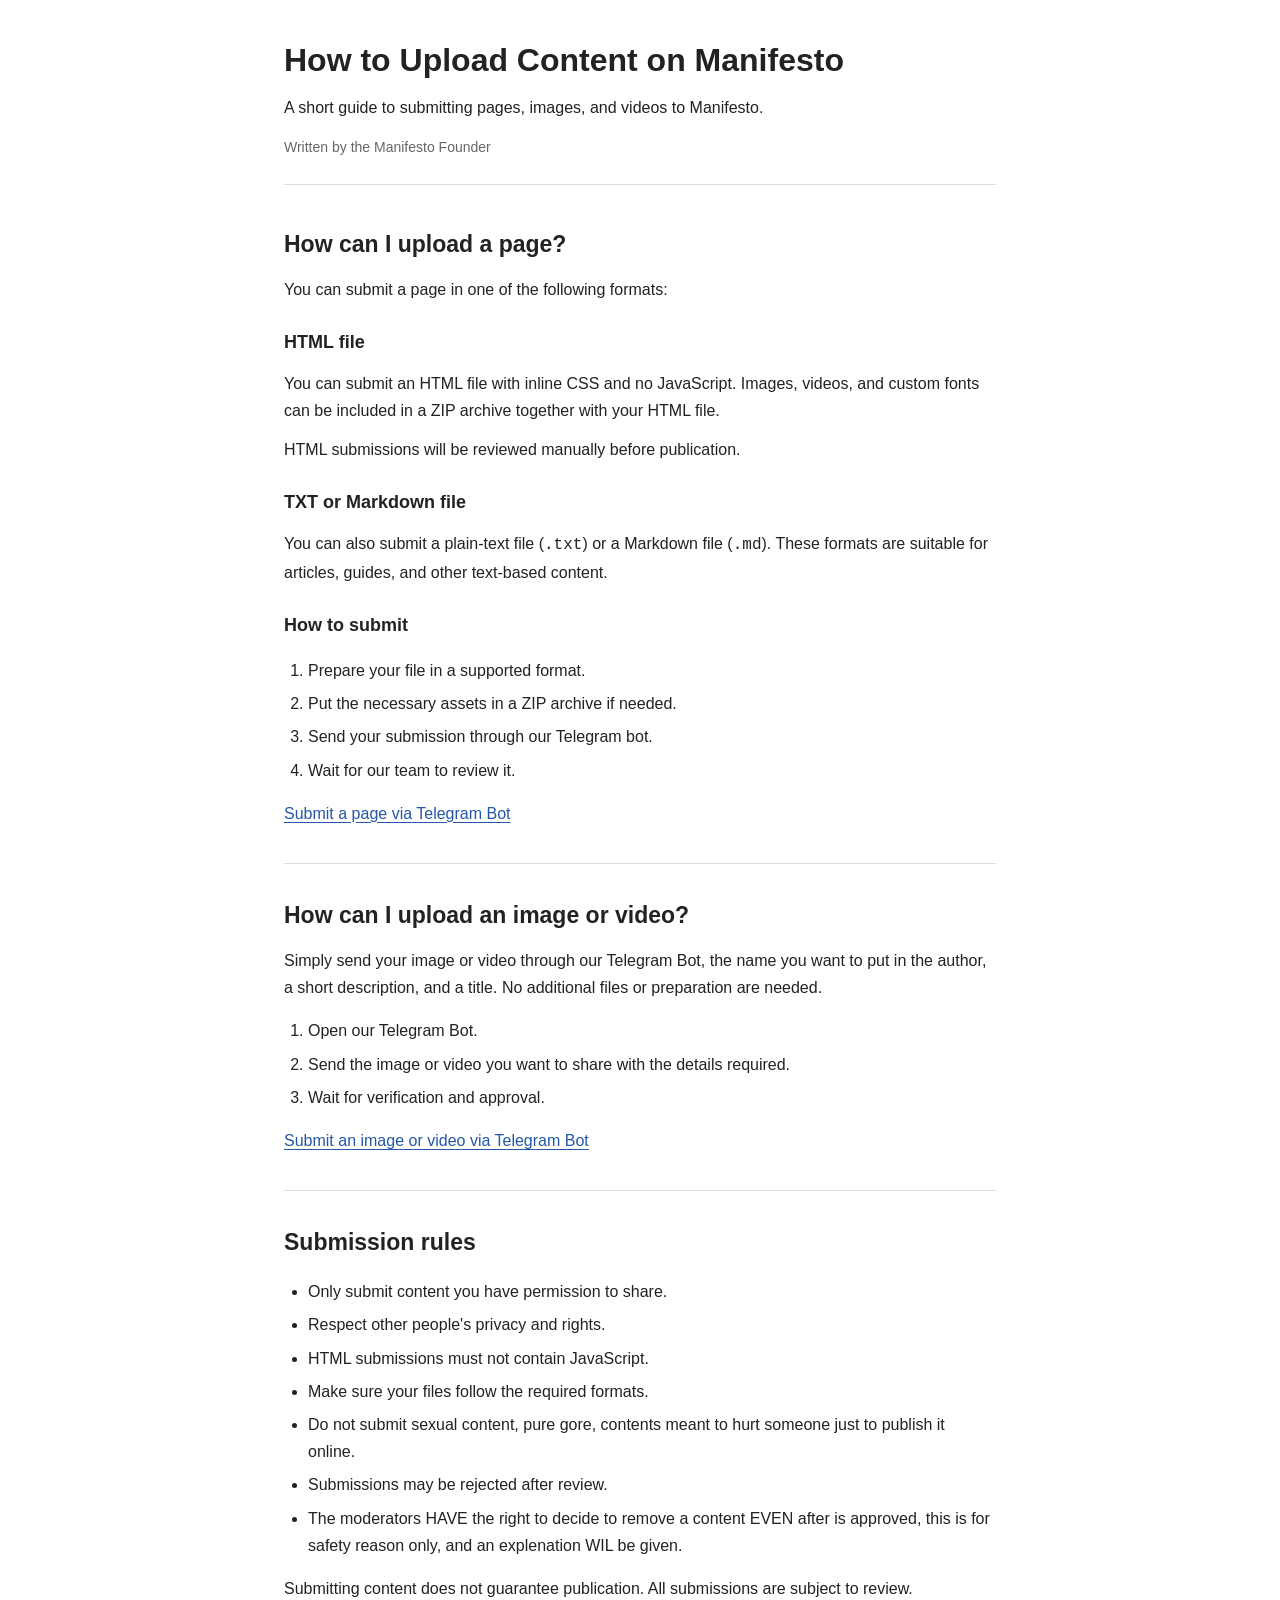
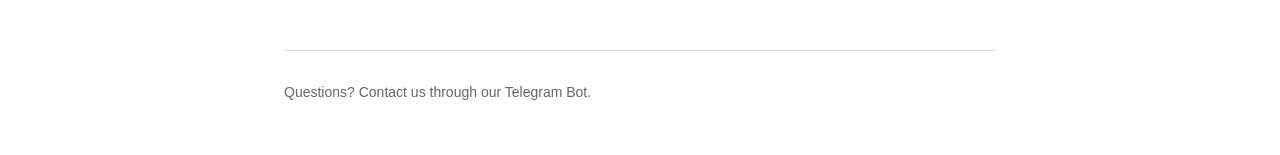
==== pages/what-is-manifesto.html @ cb4e76f4 "Add files via upload" ====
<!DOCTYPE html>
<html lang="en">
<head>
    <meta charset="UTF-8">
    <meta name="viewport" content="width=device-width, initial-scale=1.0">

    <title>How to Upload Content on Manifesto</title>
    <meta name="description" content="Learn how to upload pages, images, and videos on Manifesto.">
    <meta name="date" content="2026-10-24">

    <style>
        * {
            box-sizing: border-box;
        }

        body {
            max-width: 760px;
            margin: 0 auto;
            padding: 40px 24px;
            background: #fff;
            color: #222;
            font-family: Arial, Helvetica, sans-serif;
            font-size: 16px;
            line-height: 1.7;
        }

        header {
            margin-bottom: 40px;
            padding-bottom: 24px;
            border-bottom: 1px solid #ddd;
        }

        h1 {
            margin: 0 0 12px;
            font-size: 32px;
            line-height: 1.3;
            font-weight: 700;
        }

        h2 {
            margin: 32px 0 12px;
            font-size: 23px;
        }

        h3 {
            margin: 24px 0 8px;
            font-size: 18px;
        }

        p {
            margin: 12px 0;
        }

        .author {
            color: #666;
            font-size: 14px;
        }

        a {
            color: #2457a7;
            text-decoration: underline;
            text-underline-offset: 3px;
        }

        a:hover {
            color: #163b78;
        }

        ul, ol {
            padding-left: 24px;
        }

        li {
            margin-bottom: 6px;
        }

        section {
            margin-bottom: 36px;
        }

        hr {
            border: 0;
            border-top: 1px solid #ddd;
            margin: 32px 0;
        }

        footer {
            margin-top: 48px;
            padding-top: 18px;
            border-top: 1px solid #ddd;
            color: #666;
            font-size: 14px;
        }

        @media (max-width: 600px) {
            body {
                padding: 24px 18px;
            }

            h1 {
                font-size: 28px;
            }

            h2 {
                font-size: 21px;
            }
        }
    </style>
</head>

<body>

    <header>
        <h1>How to Upload Content on Manifesto</h1>
        <p>
            A short guide to submitting pages, images, and videos
            to Manifesto.
        </p>
        <span class="author">Written by the Manifesto Founder</span>
    </header>

    <main>
        <section>
            <h2>How can I upload a page?</h2>

            <p>
                You can submit a page in one of the following formats:
            </p>

            <h3>HTML file</h3>
            <p>
                You can submit an HTML file with inline CSS and no
                JavaScript. Images, videos, and custom fonts can be
                included in a ZIP archive together with your HTML file.
            </p>
            <p>
                HTML submissions will be reviewed manually before
                publication.
            </p>

            <h3>TXT or Markdown file</h3>
            <p>
                You can also submit a plain-text file
                (<code>.txt</code>) or a Markdown file
                (<code>.md</code>). These formats are suitable for
                articles, guides, and other text-based content.
            </p>

            <h3>How to submit</h3>
            <ol>
                <li>Prepare your file in a supported format.</li>
                <li>Put the necessary assets in a ZIP archive if needed.</li>
                <li>Send your submission through our Telegram bot.</li>
                <li>Wait for our team to review it.</li>
            </ol>

            <p>
                <a href="https://t.me/manifestoofficial_bot">Submit a page via Telegram Bot</a>
            </p>
        </section>

        <hr>

        <section>
            <h2>How can I upload an image or video?</h2>

            <p>
                Simply send your image or video through our Telegram Bot, the name you want to put in the author, a short description, and a title. No additional files or preparation are needed.
            </p>

            <ol>
                <li>Open our Telegram Bot.</li>
                <li>Send the image or video you want to share with the details required.</li>
                <li>Wait for verification and approval.</li>
            </ol>

            <p>
                <a href="https://t.me/manifestoofficial_bot">
                    Submit an image or video via Telegram Bot
                </a>
            </p>
        </section>

        <hr>

        <section>
            <h2>Submission rules</h2>

            <ul>
                <li>Only submit content you have permission to share.</li>
                <li>Respect other people's privacy and rights.</li>
                <li>HTML submissions must not contain JavaScript.</li>
                <li>Make sure your files follow the required formats.</li>
                <li>Do not submit sexual content, pure gore, contents meant to hurt someone just to publish it online.</li>
                <li>Submissions may be rejected after review.</li>
                <li>The moderators HAVE the right to decide to remove a content EVEN after is approved, this is for safety reason only, and an explenation WIL be given.</li>
            </ul>

            <p>
                Submitting content does not guarantee publication.
                All submissions are subject to review.
            </p>
        </section>
    </main>

    <footer>
        <p>Questions? Contact us through our Telegram Bot.</p>
    </footer>

</body>
</html>
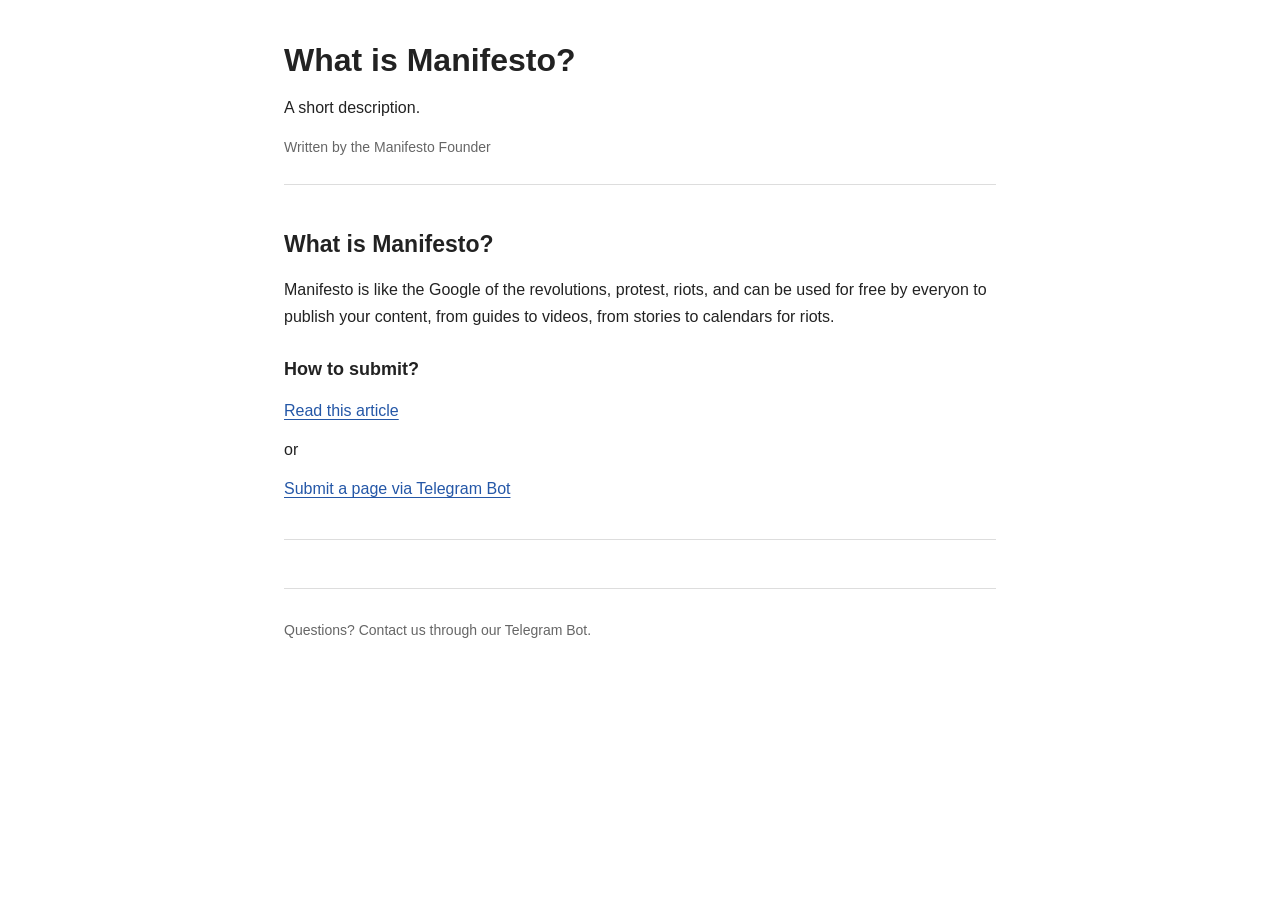
==== commit b269e58d: "Update page title and content for manifesto" ====
--- a/pages/what-is-manifesto.html
+++ b/pages/what-is-manifesto.html
@@ -5,9 +5,9 @@
     <meta charset="UTF-8">
     <meta name="viewport" content="width=device-width, initial-scale=1.0">
 
-    <title>How to Upload Content on Manifesto</title>
-    <meta name="description" content="Learn how to upload pages, images, and videos on Manifesto.">
-    <meta name="date" content="2026-10-24">
+    <title>What is Manifesto?</title>
+    <meta name="description" content="Learn more about us here!">
+    <meta name="date" content="2026-10-25">
 
     <style>
         * {
@@ -112,49 +112,26 @@
 <body>
 
     <header>
-        <h1>How to Upload Content on Manifesto</h1>
+        <h1>What is Manifesto?</h1>
         <p>
-            A short guide to submitting pages, images, and videos
-            to Manifesto.
+            A short description.
         </p>
         <span class="author">Written by the Manifesto Founder</span>
     </header>
 
     <main>
         <section>
-            <h2>How can I upload a page?</h2>
+            <h2>What is Manifesto?</h2>
 
             <p>
-                You can submit a page in one of the following formats:
+                Manifesto is like the Google of the revolutions, protest, riots, and can be used for free by everyon to publish your content, from guides to videos, from stories to calendars for riots.
             </p>
 
-            <h3>HTML file</h3>
+            <h3>How to submit?</h3>
             <p>
-                You can submit an HTML file with inline CSS and no
-                JavaScript. Images, videos, and custom fonts can be
-                included in a ZIP archive together with your HTML file.
+                <a href="how-to-upload-on-manifesto.html">Read this article</a>
             </p>
-            <p>
-                HTML submissions will be reviewed manually before
-                publication.
-            </p>
-
-            <h3>TXT or Markdown file</h3>
-            <p>
-                You can also submit a plain-text file
-                (<code>.txt</code>) or a Markdown file
-                (<code>.md</code>). These formats are suitable for
-                articles, guides, and other text-based content.
-            </p>
-
-            <h3>How to submit</h3>
-            <ol>
-                <li>Prepare your file in a supported format.</li>
-                <li>Put the necessary assets in a ZIP archive if needed.</li>
-                <li>Send your submission through our Telegram bot.</li>
-                <li>Wait for our team to review it.</li>
-            </ol>
-
+            <p>or</p>
             <p>
                 <a href="https://t.me/manifestoofficial_bot">Submit a page via Telegram Bot</a>
             </p>
@@ -162,48 +139,6 @@
 
         <hr>
 
-        <section>
-            <h2>How can I upload an image or video?</h2>
-
-            <p>
-                Simply send your image or video through our Telegram Bot, the name you want to put in the author, a short description, and a title. No additional files or preparation are needed.
-            </p>
-
-            <ol>
-                <li>Open our Telegram Bot.</li>
-                <li>Send the image or video you want to share with the details required.</li>
-                <li>Wait for verification and approval.</li>
-            </ol>
-
-            <p>
-                <a href="https://t.me/manifestoofficial_bot">
-                    Submit an image or video via Telegram Bot
-                </a>
-            </p>
-        </section>
-
-        <hr>
-
-        <section>
-            <h2>Submission rules</h2>
-
-            <ul>
-                <li>Only submit content you have permission to share.</li>
-                <li>Respect other people's privacy and rights.</li>
-                <li>HTML submissions must not contain JavaScript.</li>
-                <li>Make sure your files follow the required formats.</li>
-                <li>Do not submit sexual content, pure gore, contents meant to hurt someone just to publish it online.</li>
-                <li>Submissions may be rejected after review.</li>
-                <li>The moderators HAVE the right to decide to remove a content EVEN after is approved, this is for safety reason only, and an explenation WIL be given.</li>
-            </ul>
-
-            <p>
-                Submitting content does not guarantee publication.
-                All submissions are subject to review.
-            </p>
-        </section>
-    </main>
-
     <footer>
         <p>Questions? Contact us through our Telegram Bot.</p>
     </footer>
